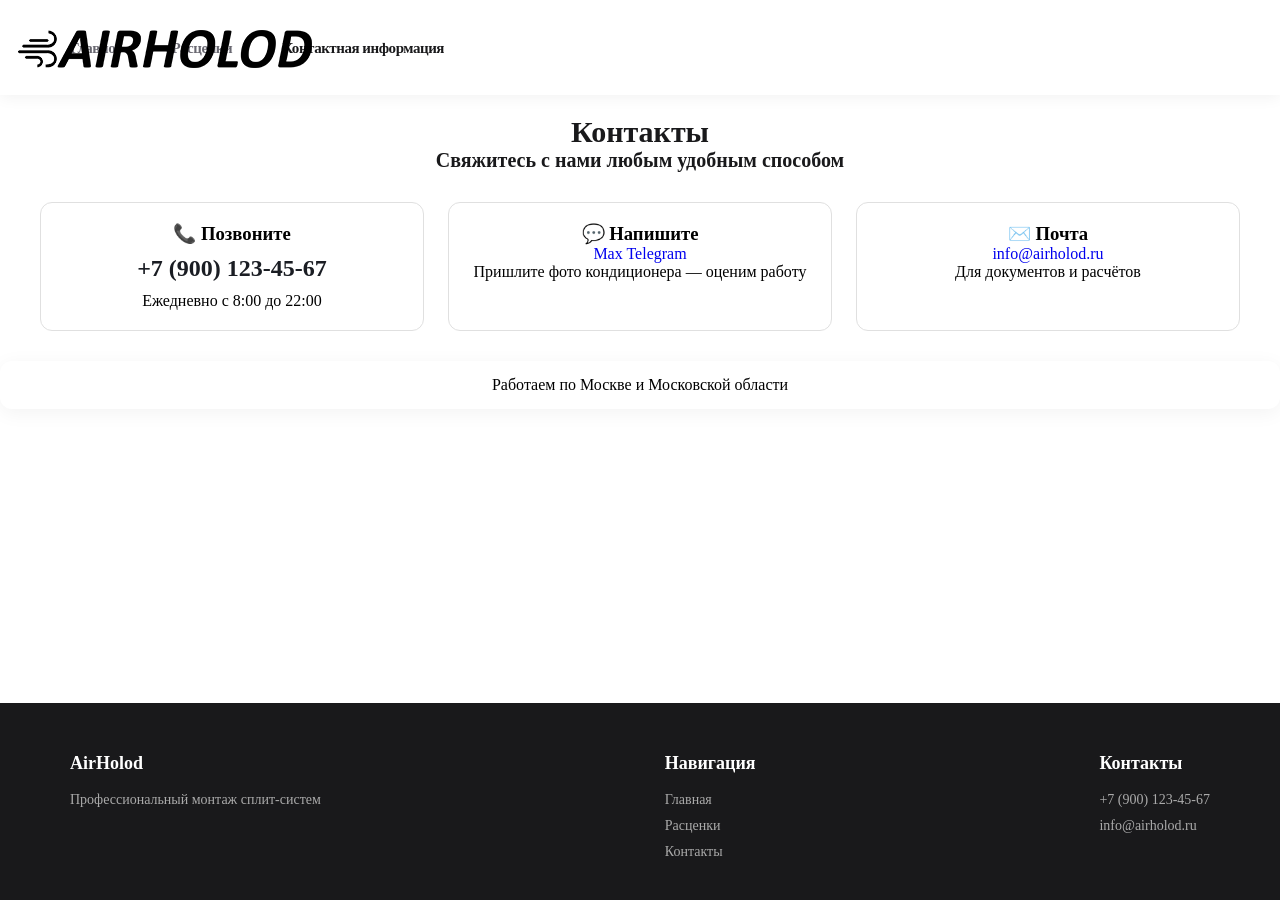
==== contacts.html @ 25a26d51 "Add files via upload" ====
<!doctype html>
<html lang="ru">
  <head>
    <meta charset="UTF-8" />
    <meta name="viewport" content="width=device-width, initial-scale=1.0" />
    <title>Контакты — Установка сплит-систем</title>
    <link rel="stylesheet" href="style.css" />
  </head>
  <body>
    <header class="header">
      <div class="header__wrapper">
        <nav class="header__nav">
          <img class="header_airholod" src="images/airholod.png" alt="" />
          <ui class="header__list">
            <li class="header__list-item">
              <a class="header__list-link" href="main.html">Главное</a>
            </li>
            <li class="header__list-item">
              <a class="header__list-link" href="prices.html">Расценки</a>
            </li>
            <li class="header__list-item">
              <a class="header__list-link active" href="contacts.html"
                >Контактная информация</a
              >
            </li>
          </ui>
        </nav>
      </div>
    </header>

    <main>
      <section class="main__contacts">
        <h1>Контакты</h1>
        <p>Свяжитесь с нами любым удобным способом</p>
      </section>

      <section class="contacts-info">
        <div class="contacts__wrapper">
          <div class="contacts__col">
            <h3>📞 Позвоните</h3>
            <a href="tel:+79001234567" class="contacts__phone"
              >+7 (900) 123-45-67</a
            >
            <p>Ежедневно с 8:00 до 22:00</p>
          </div>

          <div class="contacts__col">
            <h3>💬 Напишите</h3>
            <a href="/" class="contacts__messenger">Max</a>
            <a href="https://t.me/airholod" class="contacts__messenger"
              >Telegram</a
            >
            <p>Пришлите фото кондиционера — оценим работу</p>
          </div>

          <div class="contacts__col">
            <h3>✉️ Почта</h3>
            <a href="mailto:info@airholod.ru">info@airholod.ru</a>
            <p>Для документов и расчётов</p>
          </div>
        </div>

        <div class="viesd">
          <p>Работаем по Москве и Московской области</p>
        </div>
      </section>

      
    </main>

    <footer class="footer">
      <div class="footer__wrapper">
        <div class="footer__col">
          <h4>AirHolod</h4>
          <p>Профессиональный монтаж сплит-систем</p>
        </div>
        <div class="footer__col">
          <h4>Навигация</h4>
          <p><a href="main.html">Главная</a></p>
          <p><a href="prices.html">Расценки</a></p>
          <p><a href="contacts.html">Контакты</a></p>
        </div>
        <div class="footer__col">
          <h4>Контакты</h4>
          <p><a href="tel:+79001234567">+7 (900) 123-45-67</a></p>
          <p><a href="mailto:info@airholod.ru">info@airholod.ru</a></p>
        </div>
      </div>
    </footer>
  </body>
</html>
---- style.css ----
:root {
  --dark: #19191b;
  --gray: #696871;
}

* {
  margin: 0;
  padding: 0;
}

ui {
  list-style: none;
}

a {
  text-decoration: none;
}

body {
  min-height: 100vh;
  display: flex;
  flex-direction: column;
}

main,
.hero,
.prices,
.includes {
  flex: 1;
}

.header {
  padding-top: 20px;
  padding-bottom: 20px;
  background: #ffffff;
  box-shadow: 0 2px 15px rgba(0, 0, 0, 0.06);
  position: sticky;
  top: 0;
  z-index: 100;
}

.header__wrapper,
.hero__wrapper,
.prices__wrapper {
  max-width: 1140px;
  margin-inline: auto;
}

.header__nav {
  display: flex;
  justify-content: space-between;
  align-items: center;
  min-height: 55px;
}

.header__list {
  display: flex;
  gap: 50px;
}

.header_airholod {
  position: absolute;
  left: 15px;
}
.header__list-link {
  font-weight: 700;
  font-size: 15px;
  letter-spacing: -0.47px;
  color: var(--gray);
}

.header__list-link.active {
  color: var(--dark);
}

.header__list-link:hover {
  color: var(--dark);
}

.hero {
  padding-block: 70px;
}

.hero__wrapper {
  position: relative;
}

.hero__title {
  font-weight: 700;
  font-size: 80px;
  letter-spacing: -2.5px;
  line-height: 77px;
}

.hero__subtitle {
  margin-top: 30px;
  font-weight: 500;
  font-size: 40px;
  line-height: 50px;
}

.hero__content {
  max-width: 500px;
}

.hero__image {
  position: absolute;
  top: 0;
  right: -20px;
}

.prices-button {
  text-align: center;
  margin-top: 150px;
  margin-bottom: 60px;
}

.prices-button__link {
  display: inline-block;
  padding: 18px 100px;
  background: #0077ff;
  color: #ffffff;
  font-size: 18px;
  font-weight: 700;
  border-radius: 8px;
  transition: background 0.3s;
}

.prices-button__link:hover {
  background: #005fcc;
}

.prices__title {
  text-align: center;
  font-size: 42px;
  font-weight: 700;
  color: var(--dark);
  margin-top: 60px;
  padding-bottom: 20px;
}

.prices__title-global {
  max-width: 400px;
  position: relative;
  text-align: center;
  font-size: 40px;
  font-weight: 700;
  color: var(--dark);
  left: 370px;
  margin-top: 60px;
  margin-bottom: 20px;
  background: #e9e8e8;
  border-radius: 12px;
}
.prices__cards {
  display: flex;
  gap: 30px;
  justify-content: center;
  align-items: stretch;
}

.prices__card {
  flex: 1;
  background: #ffffff;
  border: 1px solid #e0e0e0;
  border-radius: 12px;
  padding: 40px 30px;
  text-align: left;
  position: relative;
  display: flex;
  flex-direction: column;
  transition: box-shadow 0.3s;
}

.prices__card:hover {
  box-shadow: 0 10px 30px rgba(0, 0, 0, 0.2);
}

.prices__title {
  font-size: 22px;
  font-weight: 700;
  color: var(--dark);
  margin-bottom: 8px;
}

.prices__subtitle {
  font-size: 18px;
  color: var(--dark);
  margin-bottom: 8px;
}

.prices__price {
  font-size: 32px;
  font-weight: 800;
  color: var(--dark);
  margin-bottom: 30px;
}

.prices__card-list {
  list-style: none;
  text-align: left;
  margin-bottom: 20px;
  flex-grow: 1;
}

.prices__card-extra {
  font-size: 13px;
  color: var(--dark);
  margin-bottom: 20px;
  padding: 8px;
  background: #f8f8f8;
  border-radius: 6px;
}

.includes {
  padding: 80px 0;
}

.includes__wrapper {
  max-width: 1140px;
  margin: 0 auto;
  padding: 0 20px;
}

.includes__title {
  text-align: center;
  font-size: 42px;
  font-weight: 700;
  color: var(--dark);
  margin-bottom: 60px;
}
.includes__content {
  display: flex;
  gap: 60px;
  align-items: flex-start;
}

.includes__description {
  flex: 1;
  background: #f8f9fa;
  padding: 35px 30px;
  border-radius: 12px;
}

.includes__text {
  font-size: 16px;
  color: var(--dark);
  line-height: 1.7;
  margin-bottom: 20px;
}

.includes__note {
  font-weight: 700;
  font-size: 16px;
  color: orange;
  margin-top: 10px;
}

.includes__list {
  flex: 1;
  background: #f8f9fa;
  padding: 35px 30px;
  border-radius: 12px;
}

.includes__list-title {
  font-size: 18px;
  font-weight: 700;
  color: var(--dark);
  margin-bottom: 25px;
}

.includes__items {
  list-style: none;
}

.includes__item {
  font-size: 15px;
  color: var(--dark);
  padding: 10px 0;
  border-bottom: 1px solid #e8e8e8;
  line-height: 1.5;
}

.includes__item:last-child {
  border-bottom: none;
}

.includes__check {
  color: orange;
  font-weight: 700;
  margin-right: 10px;
}

.footer {
  background: var(--dark);
  color: white;
  padding: 50px 0 30px;
}
.footer_glav {
  margin-top: 108px;
}
.footer__wrapper {
  max-width: 1140px;
  margin: 0 auto;
  display: flex;
  justify-content: space-between;
  flex-wrap: wrap;
  gap: 40px;
  padding: 0 15px;
}
.footer__col h4 {
  margin-bottom: 18px;
  font-size: 18px;
  font-weight: 700;
}
.footer__col p,
.footer__col a {
  color: #aaa;
  font-size: 14px;
  margin-bottom: 10px;
  transition: color 0.2s;
}
.footer__col a:hover {
  color: white;
}

.main__contacts {
  padding: 10px 15px;
  position: relative;
  text-align: center;
  font-size: 20px;
  font-weight: 700;
  color: var(--dark);
  margin-top: 10px;
  margin-bottom: 20px;
}

.contacts__wrapper {
  max-width: 1200px;
  margin: 0 auto;
  display: flex;
  gap: 24px;
  flex-wrap: wrap;
}

.contacts__col {
  flex: 1;
  min-width: 300px;
  padding: 20px 20px;
  border: 1px solid #e0e0e0;
  border-radius: 12px;
  text-align: center;
}

.contacts__col:hover {
  transform: translateY(-4px);
  box-shadow: 0 8px 28px rgba(0, 168, 255, 0.12);
}

.contacts__phone {
  display: block;
  font-size: 1.5rem;
  font-weight: 700;
  color: #1a1d23;
  text-decoration: none;
  margin: 10px 0;
  transition: color 0.3s;
}

.viesd {
  max-width: 1200px;
  margin: 30px auto 0;
  padding: 15px 50px;
  border-radius: 12px;
  box-shadow: 0 4px 20px rgba(0, 0, 0, 0.05);
  text-align: center;
}

@media (min-width: 1920px) {
  .header__wrapper,
  .hero__wrapper,
  .prices__wrapper,
  .contacts__wrapper,
  .includes__wrapper,
  .footer__wrapper {
    max-width: 70%; /* Вместо 1140px - 90% от экрана */
    width: 90%;
  }

  /* Растягиваем карточки, чтобы не было пустоты */
  .prices__cards {
    gap: 40px;
  }

  .prices__card {
    padding: 20px 40px;
  }

  /* Увеличиваем шрифты для читаемости на 2K */
  body {
    font-size: 18px;
  }

  .hero__title {
    font-size: 100px;
    line-height: 1.1;
  }

  .hero__subtitle {
    font-size: 48px;
  }

  .prices__title {
    font-size: 40px;
  }

  .hero__image {
    right: 5%;
  }

  .hero__image img {
    max-width: 90%;
    height: auto;
  }

  .prices__title-global {
    left: auto;
    max-width: 600px;
    margin-left: auto;
    margin-right: auto;
  }
}
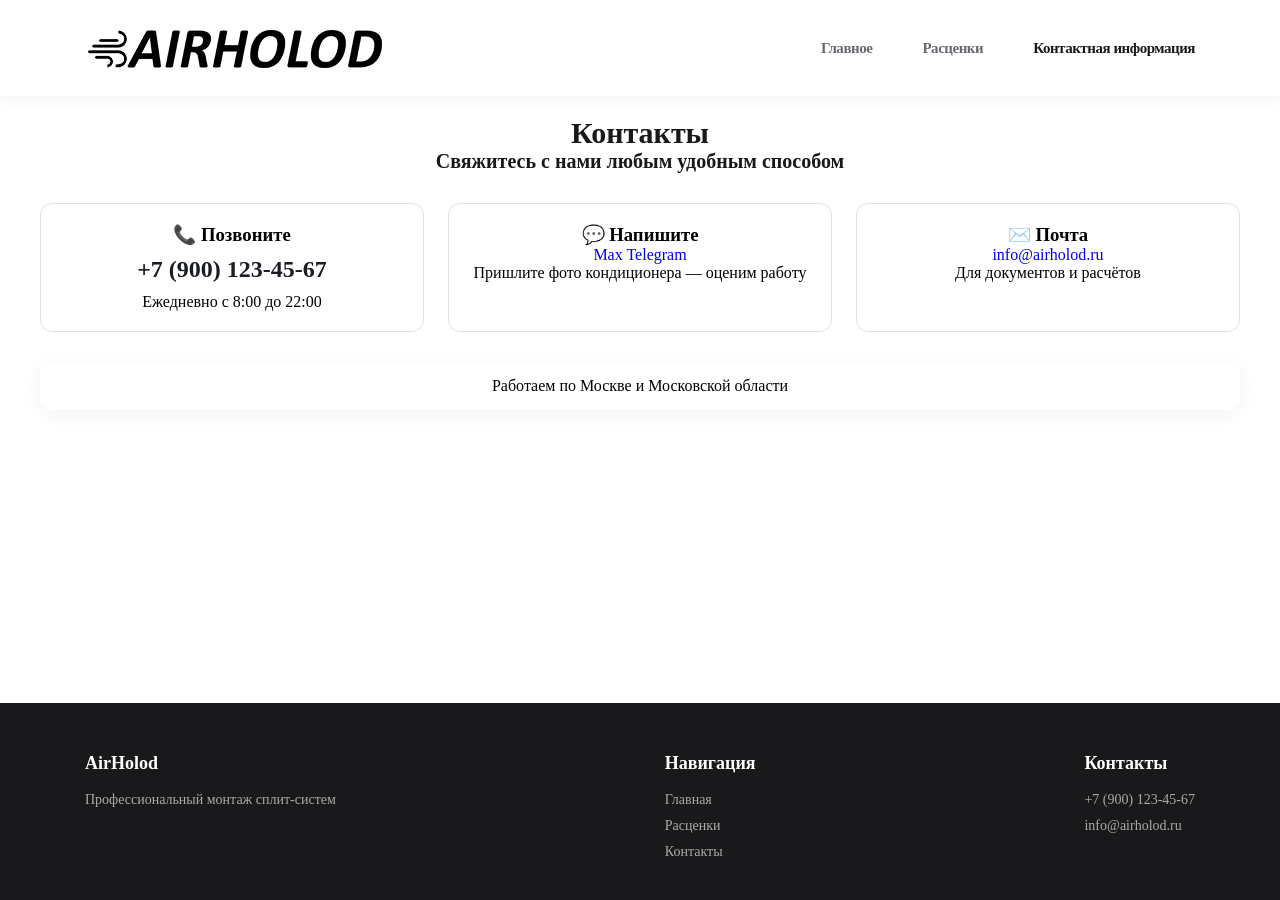
==== commit eb49ec58: "Update contacts.html" ====
--- a/contacts.html
+++ b/contacts.html
@@ -11,9 +11,9 @@
       <div class="header__wrapper">
         <nav class="header__nav">
           <img class="header_airholod" src="images/airholod.png" alt="" />
-          <ui class="header__list">
+          <ul class="header__list">
             <li class="header__list-item">
-              <a class="header__list-link" href="main.html">Главное</a>
+              <a class="header__list-link" href="index.html">Главное</a>
             </li>
             <li class="header__list-item">
               <a class="header__list-link" href="prices.html">Расценки</a>
@@ -23,7 +23,7 @@
                 >Контактная информация</a
               >
             </li>
-          </ui>
+          </ul>
         </nav>
       </div>
     </header>
@@ -76,7 +76,7 @@
         </div>
         <div class="footer__col">
           <h4>Навигация</h4>
-          <p><a href="main.html">Главная</a></p>
+          <p><a href="index.html">Главная</a></p>
           <p><a href="prices.html">Расценки</a></p>
           <p><a href="contacts.html">Контакты</a></p>
         </div>
--- a/style.css
+++ b/style.css
@@ -6,9 +6,10 @@
 * {
   margin: 0;
   padding: 0;
-}
-
-ui {
+  box-sizing: border-box;
+}
+
+ul {
   list-style: none;
 }
 
@@ -44,6 +45,7 @@
 .prices__wrapper {
   max-width: 1140px;
   margin-inline: auto;
+  padding: 0 15px;
 }
 
 .header__nav {
@@ -53,15 +55,15 @@
   min-height: 55px;
 }
 
+.header_airholod {
+  flex-shrink: 0;
+}
+
 .header__list {
   display: flex;
   gap: 50px;
 }
 
-.header_airholod {
-  position: absolute;
-  left: 15px;
-}
 .header__list-link {
   font-weight: 700;
   font-size: 15px;
@@ -152,6 +154,7 @@
   background: #e9e8e8;
   border-radius: 12px;
 }
+
 .prices__cards {
   display: flex;
   gap: 30px;
@@ -229,6 +232,7 @@
   color: var(--dark);
   margin-bottom: 60px;
 }
+
 .includes__content {
   display: flex;
   gap: 60px;
@@ -297,9 +301,11 @@
   color: white;
   padding: 50px 0 30px;
 }
+
 .footer_glav {
   margin-top: 108px;
 }
+
 .footer__wrapper {
   max-width: 1140px;
   margin: 0 auto;
@@ -309,11 +315,13 @@
   gap: 40px;
   padding: 0 15px;
 }
+
 .footer__col h4 {
   margin-bottom: 18px;
   font-size: 18px;
   font-weight: 700;
 }
+
 .footer__col p,
 .footer__col a {
   color: #aaa;
@@ -321,6 +329,7 @@
   margin-bottom: 10px;
   transition: color 0.2s;
 }
+
 .footer__col a:hover {
   color: white;
 }
@@ -377,6 +386,213 @@
   text-align: center;
 }
 
+/* ========== МОБИЛЬНАЯ АДАПТАЦИЯ ========== */
+
+@media (max-width: 768px) {
+  .header__wrapper,
+  .hero__wrapper,
+  .prices__wrapper,
+  .contacts__wrapper,
+  .includes__wrapper,
+  .footer__wrapper {
+    padding: 0 20px;
+  }
+
+  .header__nav {
+    flex-direction: column;
+    gap: 15px;
+  }
+
+  .header__list {
+    gap: 25px;
+    flex-wrap: wrap;
+    justify-content: center;
+  }
+
+  .hero__title {
+    font-size: 48px;
+    line-height: 1.2;
+    text-align: center;
+  }
+
+  .hero__subtitle {
+    font-size: 28px;
+    line-height: 1.3;
+    text-align: center;
+  }
+
+  .hero__content {
+    max-width: 100%;
+    text-align: center;
+  }
+
+  .hero__image {
+    position: static;
+    margin-top: 40px;
+    text-align: center;
+  }
+
+  .hero__image img {
+    max-width: 100%;
+    height: auto;
+  }
+
+  .prices-button {
+    margin-top: 50px;
+  }
+
+  .prices-button__link {
+    padding: 15px 50px;
+    font-size: 16px;
+  }
+
+  .prices__title {
+    font-size: 32px;
+    margin-top: 40px;
+  }
+
+  .prices__title-global {
+    font-size: 28px;
+    left: auto;
+    margin: 40px auto 20px;
+    max-width: 90%;
+    padding: 10px;
+  }
+
+  .prices__cards {
+    flex-direction: column;
+    gap: 20px;
+  }
+
+  .prices__card {
+    padding: 30px 20px;
+  }
+
+  .includes {
+    padding: 50px 0;
+  }
+
+  .includes__title {
+    font-size: 32px;
+    margin-bottom: 40px;
+  }
+
+  .includes__content {
+    flex-direction: column;
+    gap: 30px;
+  }
+
+  .includes__description,
+  .includes__list {
+    padding: 25px 20px;
+  }
+
+  .contacts__wrapper {
+    flex-direction: column;
+    gap: 20px;
+  }
+
+  .contacts__col {
+    min-width: auto;
+  }
+
+  .viesd {
+    padding: 15px 20px;
+  }
+
+  .footer__wrapper {
+    flex-direction: column;
+    text-align: center;
+    gap: 30px;
+  }
+}
+
+@media (max-width: 480px) {
+  .header {
+    padding-top: 15px;
+    padding-bottom: 15px;
+  }
+
+  .header__list {
+    gap: 15px;
+  }
+
+  .header__list-link {
+    font-size: 13px;
+  }
+
+  .hero {
+    padding-block: 40px;
+  }
+
+  .hero__title {
+    font-size: 32px;
+    letter-spacing: -1px;
+  }
+
+  .hero__subtitle {
+    font-size: 20px;
+    margin-top: 15px;
+  }
+
+  .prices-button__link {
+    padding: 12px 40px;
+    font-size: 14px;
+  }
+
+  .prices__title {
+    font-size: 26px;
+  }
+
+  .prices__title-global {
+    font-size: 22px;
+  }
+
+  .prices__card {
+    padding: 20px 15px;
+  }
+
+  .prices__price {
+    font-size: 28px;
+    margin-bottom: 20px;
+  }
+
+  .includes__title {
+    font-size: 26px;
+  }
+
+  .main__contacts {
+    font-size: 18px;
+  }
+
+  .contacts__phone {
+    font-size: 1.2rem;
+  }
+}
+
+@media (max-width: 375px) {
+  .hero__title {
+    font-size: 28px;
+  }
+
+  .hero__subtitle {
+    font-size: 18px;
+  }
+
+  .prices-button__link {
+    padding: 10px 30px;
+    font-size: 13px;
+  }
+
+  .prices__price {
+    font-size: 24px;
+  }
+
+  .contacts__phone {
+    font-size: 1rem;
+  }
+}
+
 @media (min-width: 1920px) {
   .header__wrapper,
   .hero__wrapper,
@@ -384,11 +600,10 @@
   .contacts__wrapper,
   .includes__wrapper,
   .footer__wrapper {
-    max-width: 70%; /* Вместо 1140px - 90% от экрана */
+    max-width: 70%;
     width: 90%;
   }
 
-  /* Растягиваем карточки, чтобы не было пустоты */
   .prices__cards {
     gap: 40px;
   }
@@ -397,7 +612,6 @@
     padding: 20px 40px;
   }
 
-  /* Увеличиваем шрифты для читаемости на 2K */
   body {
     font-size: 18px;
   }
